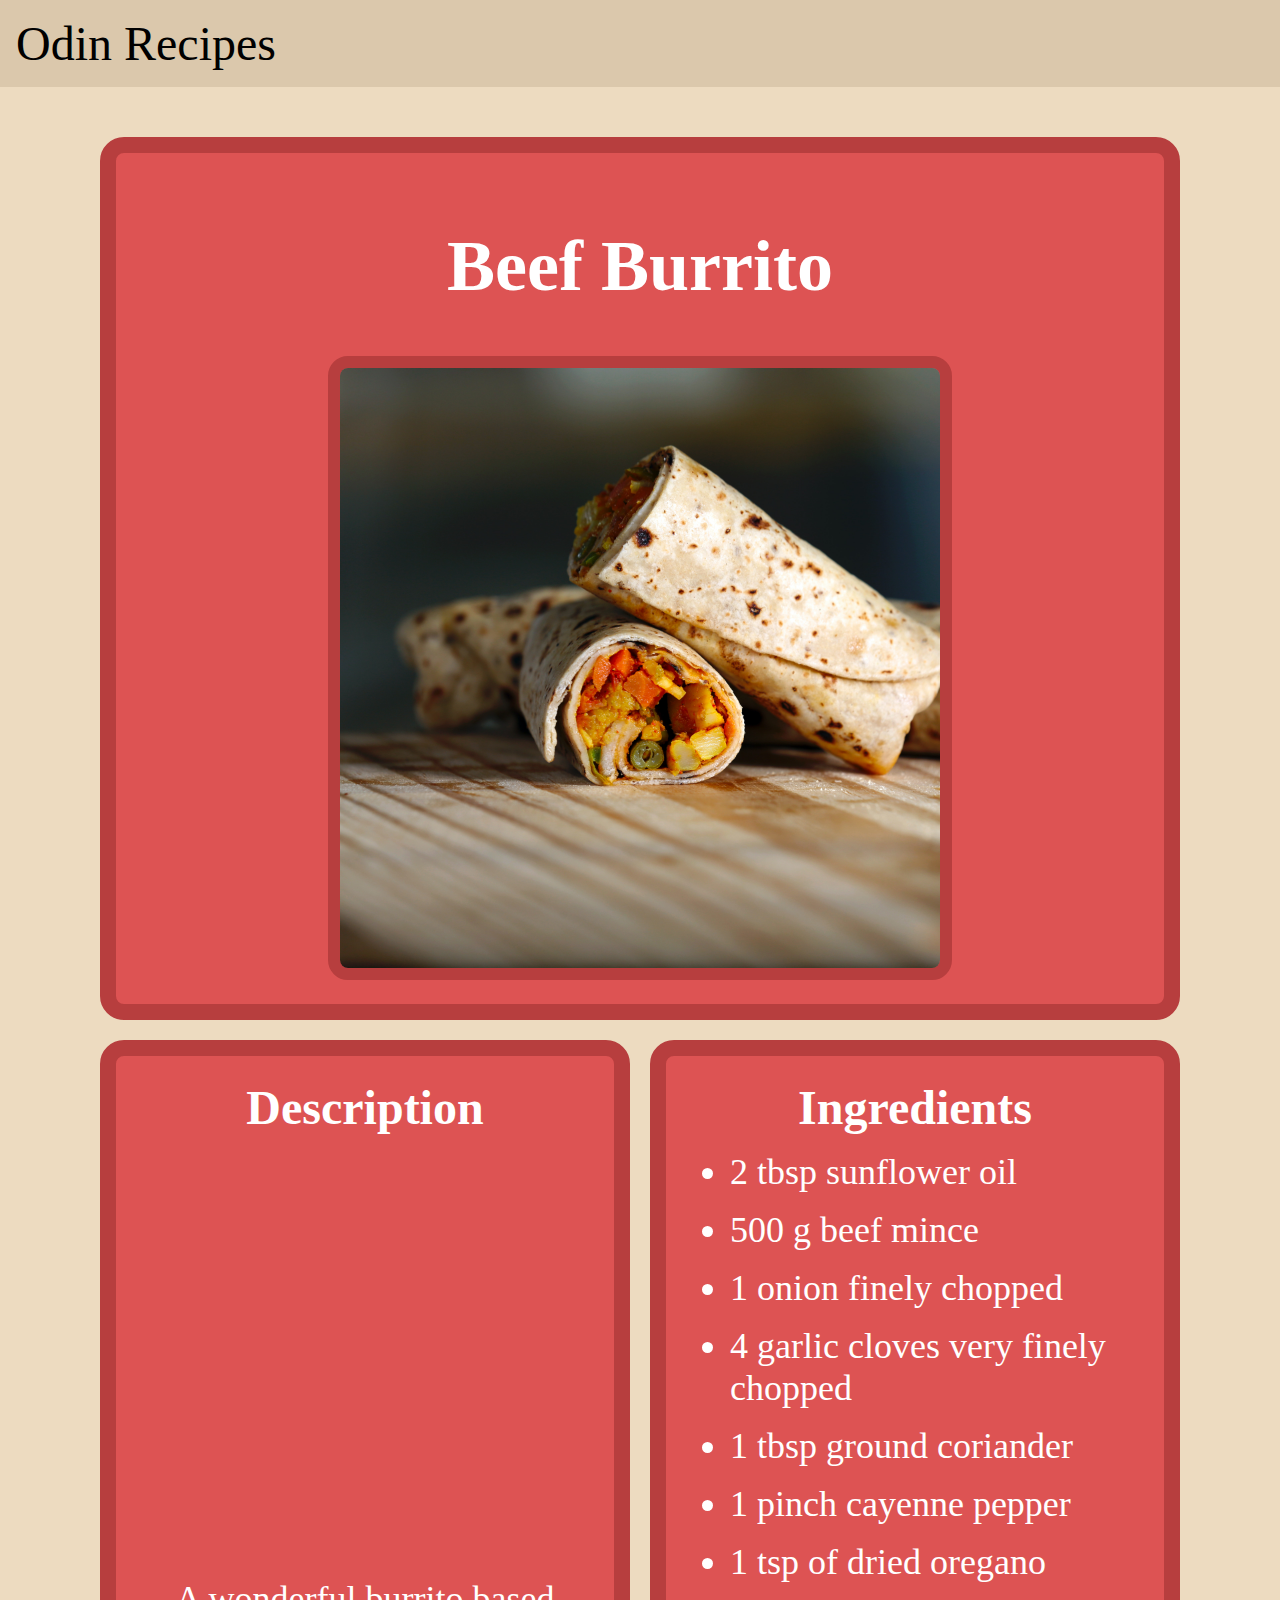
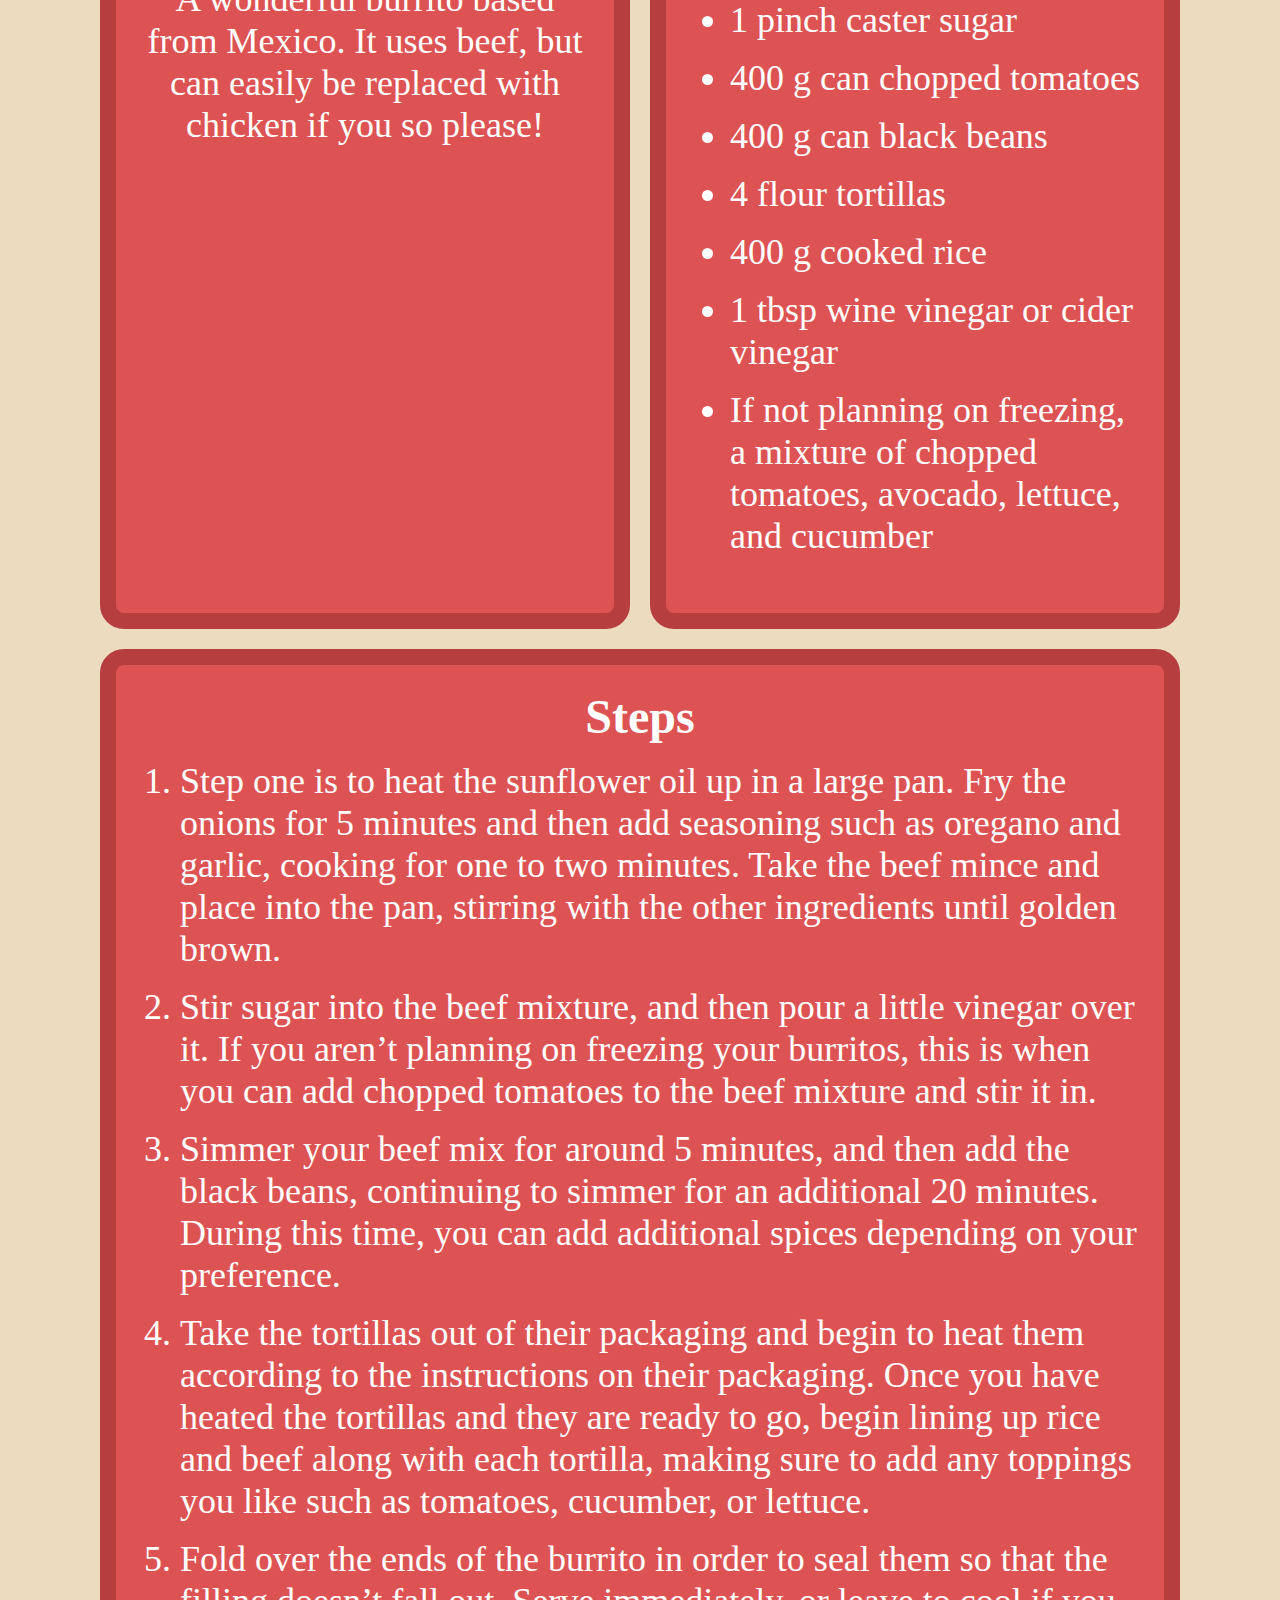
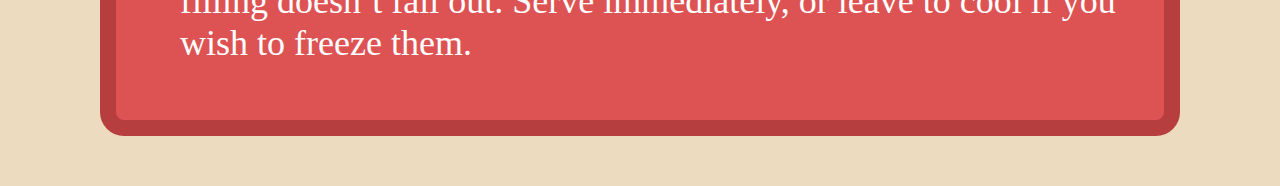
==== recipes/Burrito.html @ 14f72943 "Added burrito and chicken recipes, along with better css" ====
<!DOCTYPE html>
<html lang="en-US">
    <head>
        <title>Fried Rice Recipe</title>
        <meta charset="utf-8">
        <link rel="stylesheet" href="../style.css">
    </head>
    <body>
        <nav> 
            <a href="../index.html">Odin Recipes</a>
        </nav>
        <div class="recipe">
        <div class="recipe-header">
        <h1 class="recipe-title">Beef Burrito</h1>
        <img src="../images/burrito-square.jpg" alt="Burrito">
    </div>
    <div class="recipe-description">
        <h2>Description</h2>
        <p>A wonderful burrito based from Mexico. It uses beef, but can easily be replaced with chicken if you so please!
        </p>
    </div>
        <div class="recipe-ingredients">
        <h2>Ingredients</h2>
        <ul>
            <li> 2 tbsp sunflower oil</li>
            <li>500 g beef mince</li>
            <li>1 onion finely chopped</li>
            <li>4 garlic cloves very finely chopped</li>
            <li>1 tbsp ground coriander</li>
            <li>1 pinch cayenne pepper</li>
            <li>1 tsp  of dried oregano</li>
            <li>1 pinch caster sugar</li>
            <li>400 g can chopped tomatoes</li>
            <li>400 g can black beans</li>
            <li>4 flour tortillas</li>
            <li>400 g cooked rice</li>
            <li>1 tbsp wine vinegar or cider vinegar</li>
            <li>If not planning on freezing, a mixture of chopped tomatoes, avocado, lettuce, and cucumber</li>
        </ul>
        </div>
        <div class="recipe-steps">
        <h2>Steps</h2>
        <ol>
            <li>Step one is to heat the sunflower oil up in a large pan. Fry the onions for 5 minutes and then add seasoning such as oregano and garlic, cooking for one to two minutes. Take the beef mince and place into the pan, stirring with the other ingredients until golden brown.</li>
            <li>Stir sugar into the beef mixture, and then pour a little vinegar over it. If you aren’t planning on freezing your burritos, this is when you can add chopped tomatoes to the beef mixture and stir it in.            </li>
            <li>Simmer your beef mix for around 5 minutes, and then add the black beans, continuing to simmer for an additional 20 minutes. During this time, you can add additional spices depending on your preference.</li> 
            <li>Take the tortillas out of their packaging and begin to heat them according to the instructions on their packaging. Once you have heated the tortillas and they are ready to go, begin lining up rice and beef along with each tortilla, making sure to add any toppings you like such as tomatoes, cucumber, or lettuce.</li>
            <li>Fold over the ends of the burrito in order to seal them so that the filling doesn’t fall out. Serve immediately, or leave to cool if you wish to freeze them.</li>
        </ol>
    </div>
    </div>
    </body>
</html>
---- style.css ----
body {
    display: flex;
    flex-direction: column;
    align-items: center;
    background: #EDDBC0;
    padding: 0;
    margin: 0;

}
.recipes img {
    max-width: 250px;
    padding: 10px;  
    border-radius: 40px;

}

.recipes a {
    text-align: center;
    font-size: 56px;
    width: 350px;
    color: white;
    text-decoration: none;
    font-weight: bold;
    margin-left: 50px;
}

.recipes a:hover {
    text-decoration: underline;
}

.title {
    font-size: 72px;
    color: #64481e;
}

.recipes {
    display: flex;
    align-items: center;
    background-color:#B73E3E;
    margin-bottom: 30px;
    border: 12px #B73E3E solid;
    border-radius: 20px;
}

.main {
    background-color: #DD5353;
    padding: 24px;
    border: 16px #B73E3E solid;
    border-radius: 24px;  
}

.recipe {
    margin: 50px 100px;
    display: grid;
    grid-template-areas:
    "header header"
    "desc ingredients"
    "steps steps";
    grid-template-columns:repeat(2, 1fr);
    justify-content: center;
    column-gap: 20px;
    row-gap: 20px;

}

.recipe-header, .recipe-description, .recipe-ingredients,.recipe-steps {
    display: flex;
    flex-direction: column;
    align-items: center;
    background-color: #DD5353;
    padding: 24px;
    border: 16px #B73E3E solid;
    border-radius: 24px;
    color: white;


}
.recipe-description p {
    font-size: 36px;
    text-align: center;
    height: 100%;
    display: flex;
    align-items: center;

}
.recipe-header {
    grid-area: header;



}
.recipe-description {
    grid-area: desc;
}

.recipe-description * {
    grid-area: desc;
    
}


.recipe-ingredients {
    grid-area: ingredients;
}
.recipe-steps {
    grid-area: steps;
}
.recipe img {
    max-width: 600px;
    border: 12px #B73E3E solid;
    border-radius: 20px; 

}

.recipe-description h2, .recipe-steps h2, .recipe-ingredients h2 {
    font-size: 48px;
    margin: 0;
}




ul {

    align-self: flex-start;

}
.recipe-steps li, .recipe-ingredients li {
    font-size: 36px;
    margin-bottom: 16px;
    
}
.recipe-title {
    color: white;
    font-size: 72px;
}

nav {
    background-color: #DBC8AC;
    align-self: stretch;
    padding: 16px;
    
}
nav a {
    font-size: 48px;
   
    color: black;
    text-decoration: none;
    padding-top: 72px;
}

nav a:hover {
    text-decoration: underline  ;
}
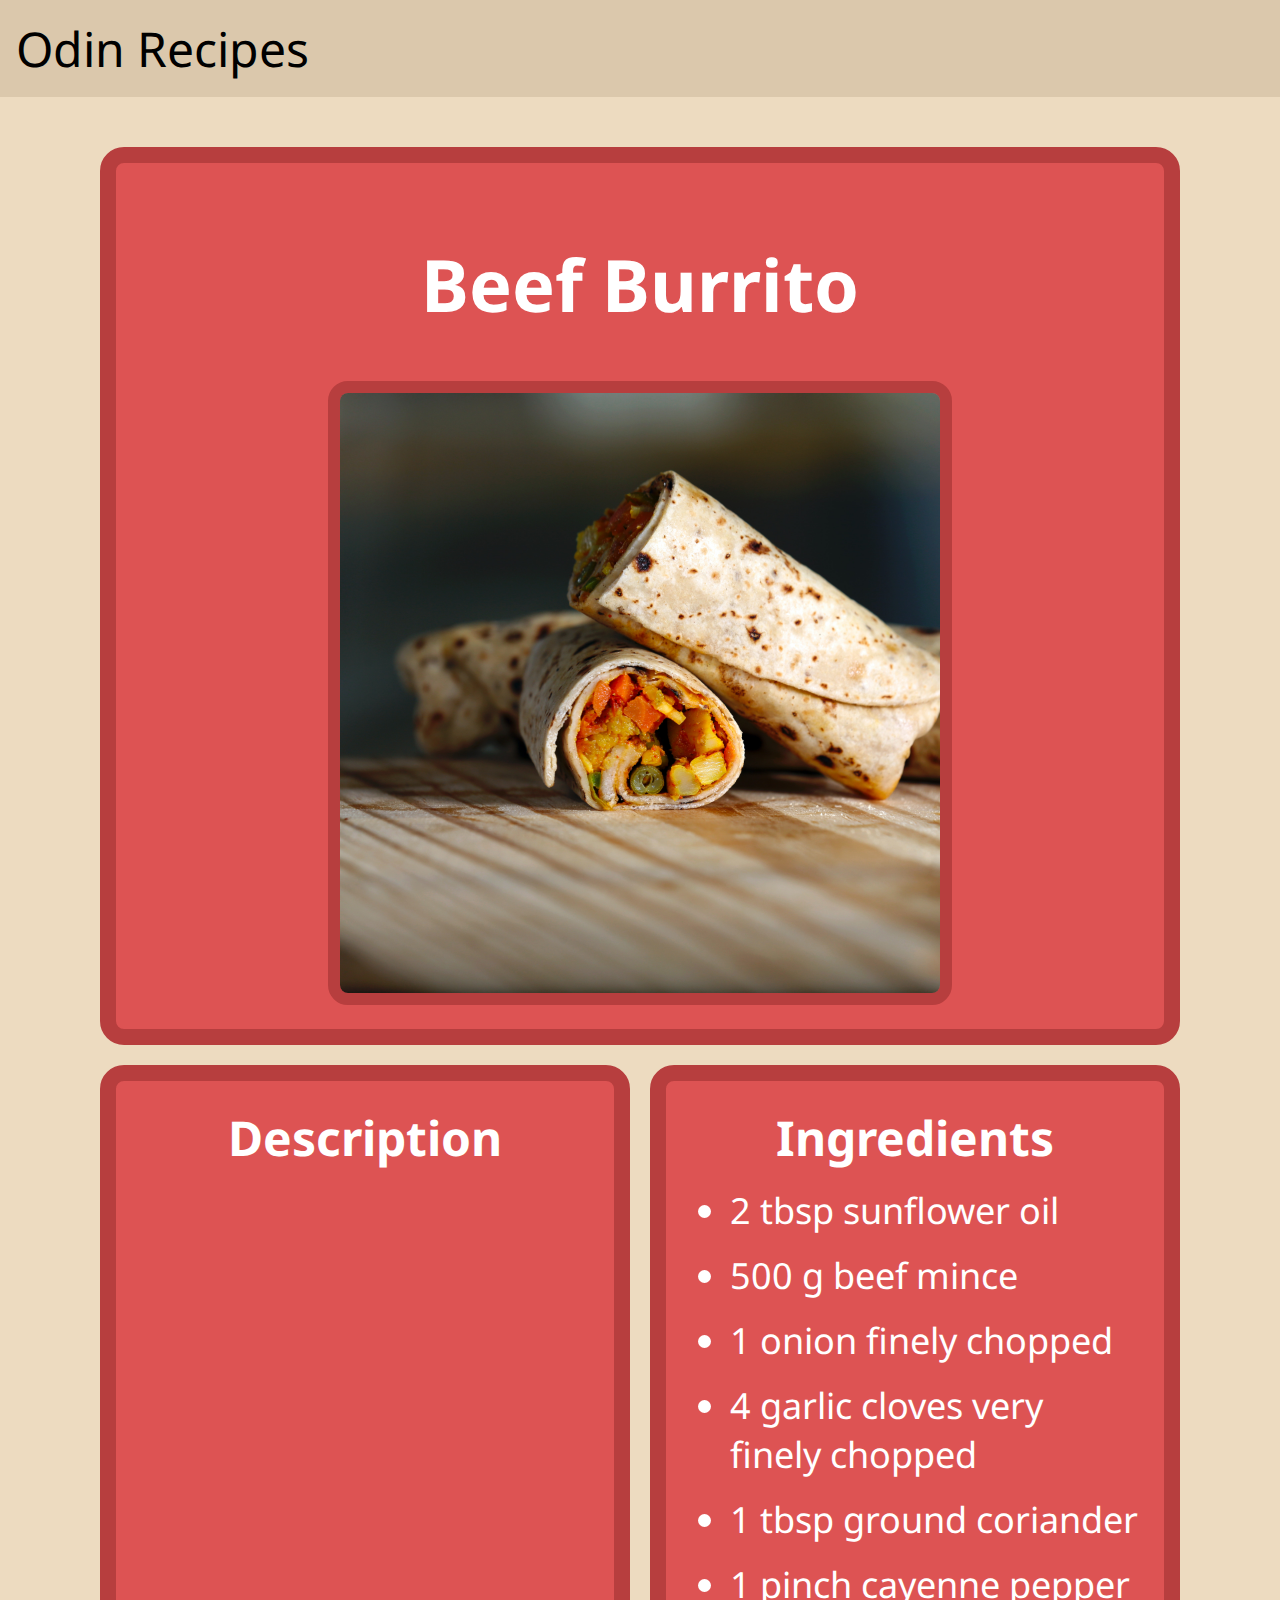
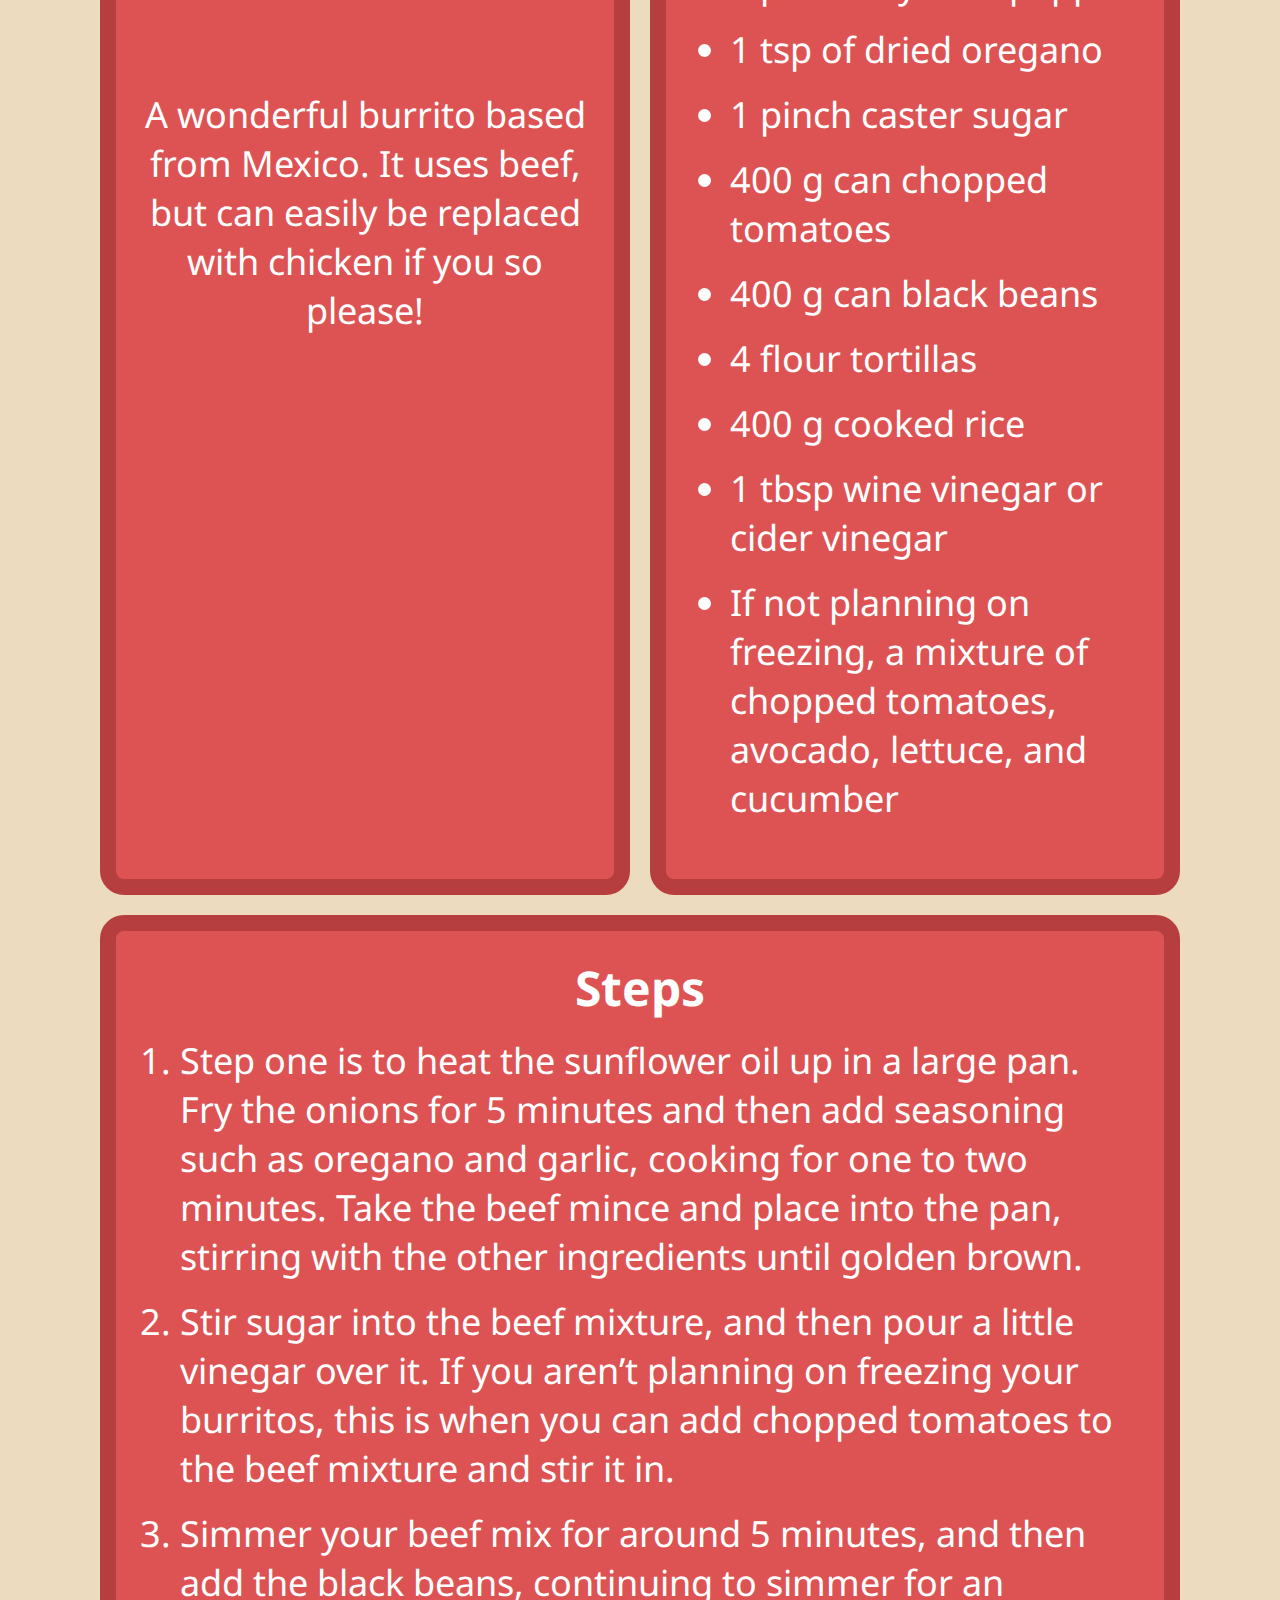
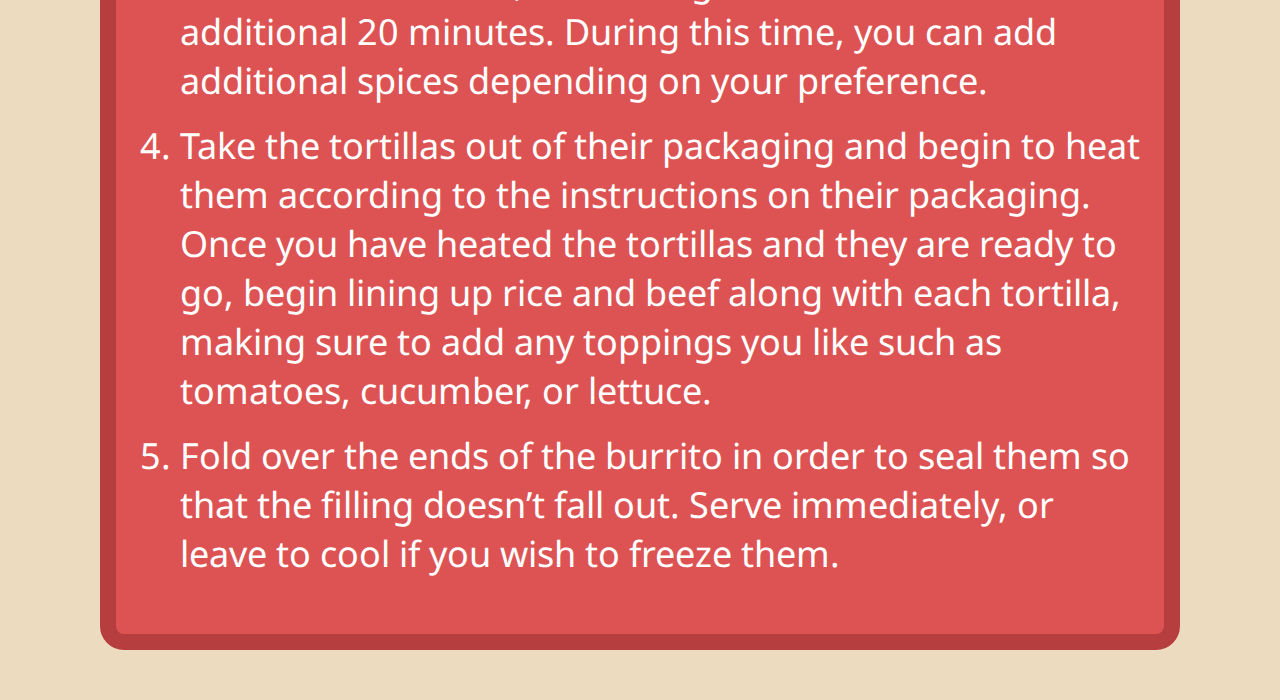
==== commit 9e77fc4c: "Changed Font" ====
--- a/recipes/Burrito.html
+++ b/recipes/Burrito.html
@@ -4,6 +4,8 @@
         <title>Fried Rice Recipe</title>
         <meta charset="utf-8">
         <link rel="stylesheet" href="../style.css">
+        <link rel="preconnect" href="https://fonts.googleapis.com"><link rel="preconnect" href="https://fonts.gstatic.com" crossorigin><link href="https://fonts.googleapis.com/css2?family=Noto+Sans:ital,wght@0,400;0,500;0,700;0,900;1,400&display=swap" rel="stylesheet">
+        <style> @import url('https://fonts.googleapis.com/css2?family=Noto+Sans:ital,wght@0,400;0,500;0,700;0,900;1,400&display=swap'); </style>
     </head>
     <body>
         <nav> 
--- a/style.css
+++ b/style.css
@@ -1,4 +1,6 @@
-
+html {
+    font-family: 'Noto Sans', sans-serif;
+}
 body {
     display: flex;
     flex-direction: column;
